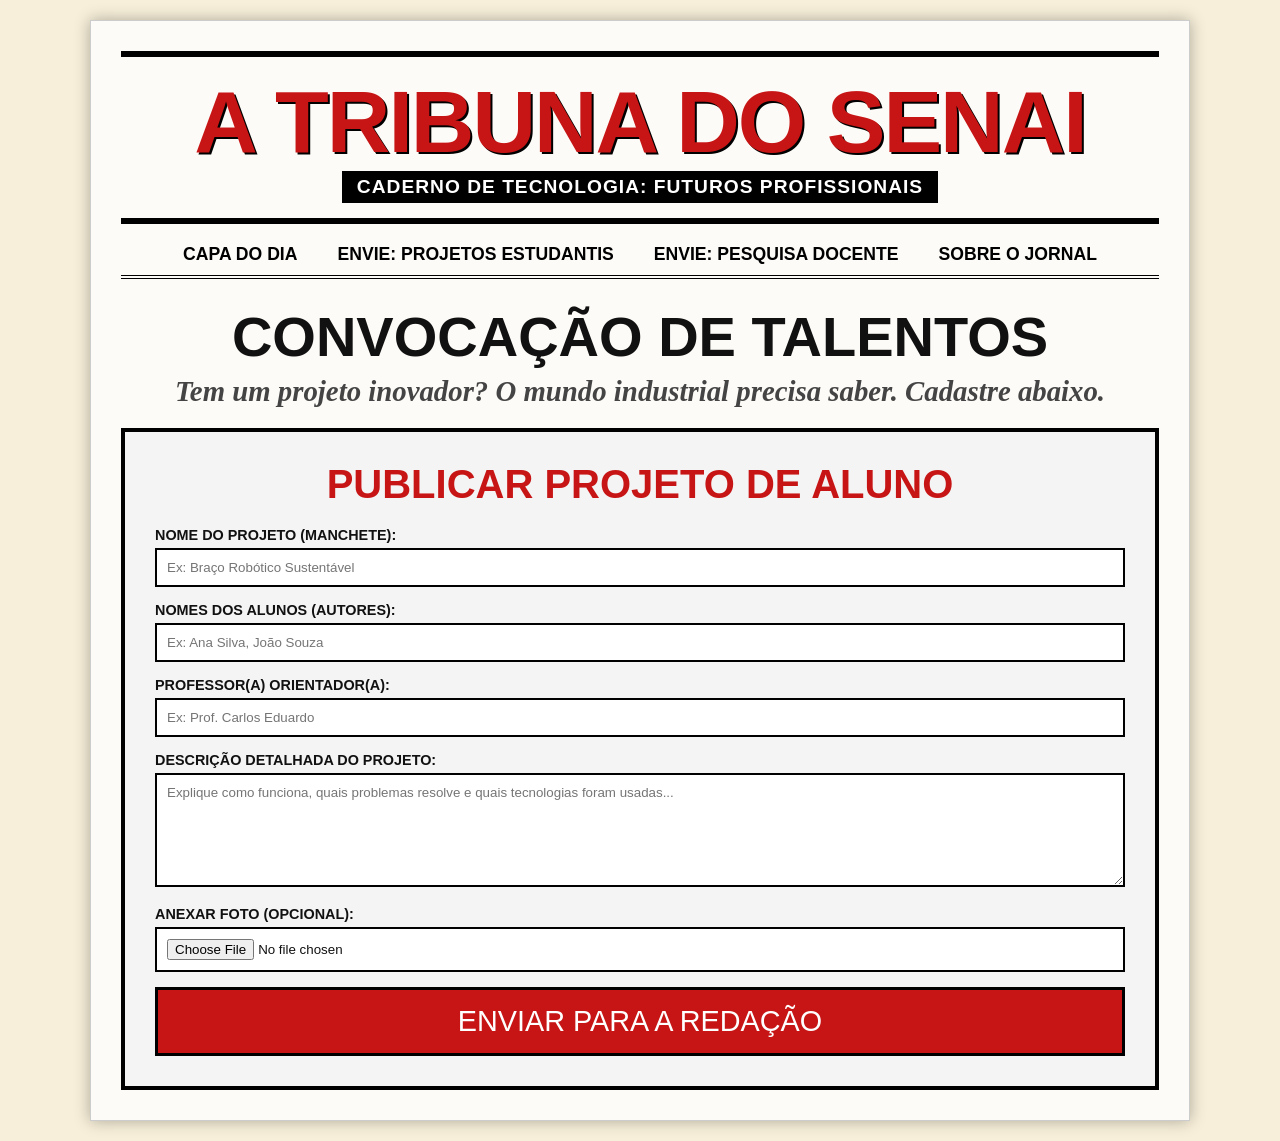
==== alunos.html @ 489e4335 "a" ====
<!DOCTYPE html>
<html lang="pt-br">
<head>
    <meta charset="UTF-8">
    <title>Tribuna SENAI - Envio de Alunos</title>
    <link rel="stylesheet" href="style.css">
</head>
<body>

    <div class="folha-jornal">
        
        <div class="cabecalho">
            <h1 class="titulo-jornal">A TRIBUNA DO SENAI</h1>
            <div class="subtitulo-jornal">CADERNO DE TECNOLOGIA: FUTUROS PROFISSIONAIS</div>
        </div>

        <nav>
            <a href="index.html">Capa do Dia</a>
            <a href="alunos.html">Envie: Projetos Estudantis</a>
            <a href="professores.html">Envie: Pesquisa Docente</a>
            <a href="sobre.html">Sobre o Jornal</a>
        </nav>

        <div class="manchete-principal" style="margin-bottom: 10px;">
            <h1 style="font-size: 3.5rem;">CONVOCAÇÃO DE TALENTOS</h1>
            <h2>Tem um projeto inovador? O mundo industrial precisa saber. Cadastre abaixo.</h2>
        </div>

        <div class="formulario-box">
            <h2>Publicar Projeto de Aluno</h2>
            
            <form onsubmit="mostrarMensagem(event)">
                <div class="form-group">
                    <label>Nome do Projeto (Manchete):</label>
                    <input type="text" placeholder="Ex: Braço Robótico Sustentável" required>
                </div>
                
                <div class="form-group">
                    <label>Nomes dos Alunos (Autores):</label>
                    <input type="text" placeholder="Ex: Ana Silva, João Souza" required>
                </div>

                <div class="form-group">
                    <label>Professor(a) Orientador(a):</label>
                    <input type="text" placeholder="Ex: Prof. Carlos Eduardo" required>
                </div>

                <div class="form-group">
                    <label>Descrição Detalhada do Projeto:</label>
                    <textarea rows="6" placeholder="Explique como funciona, quais problemas resolve e quais tecnologias foram usadas..." required></textarea>
                </div>

                <div class="form-group">
                    <label>Anexar Foto (Opcional):</label>
                    <input type="file" accept="image/*">
                </div>

                <button type="submit" class="btn-enviar">ENVIAR PARA A REDAÇÃO</button>
            </form>
        </div>

    </div>

    <!-- Modal (Mensagem de Aviso Atualizada) -->
    <div class="modal-overlay" id="avisoModal">
        <div class="modal-content">
            <h3>Projeto Enviado com Sucesso!</h3>
            <p>Seu projeto foi encaminhado com segurança para a equipe de redação do nosso jornal.</p>
            <p><strong>Ele passará por uma análise técnica e, caso seja aprovado, você receberá um aviso da diretoria antes da publicação na próxima edição.</strong></p>
            <button class="modal-btn" onclick="fecharMensagem()">FECHAR E RETORNAR</button>
        </div>
    </div>

    <script>
        function mostrarMensagem(event) {
            event.preventDefault(); 
            document.getElementById('avisoModal').style.display = 'flex';
        }

        function fecharMensagem() {
            document.getElementById('avisoModal').style.display = 'none';
            document.querySelector('form').reset(); 
        }
    </script>

</body>
</html>
---- style.css ----
/* style.css - Tema Jornal Digital SENAI */

/* Fontes e Reset */
* {
    margin: 0;
    padding: 0;
    box-sizing: border-box;
}

body {
    background-color: #f7efd9;
    color: #111;
    font-family: 'Times New Roman', Times, serif; 
    padding: 20px;
}

.folha-jornal {
    max-width: 1100px;
    margin: 0 auto;
    background-color: #fdfbf7;
    padding: 30px;
    border: 1px solid #ccc;
    box-shadow: 0 0 15px rgba(0,0,0,0.3);
}

.cabecalho {
    text-align: center;
    border-top: 6px solid #000;
    border-bottom: 6px solid #000;
    padding: 15px 0;
    margin-bottom: 10px;
}

.data-edicao {
    display: flex;
    justify-content: space-between;
    font-size: 0.9em;
    font-family: Arial, sans-serif;
    text-transform: uppercase;
    font-weight: bold;
    border-bottom: 2px solid #000;
    padding-bottom: 5px;
    margin-bottom: 10px;
}

.titulo-jornal {
    font-family: 'Impact', 'Arial Black', sans-serif;
    font-size: 5.5rem;
    color: #c71515; 
    text-transform: uppercase;
    letter-spacing: -2px;
    line-height: 0.9;
    text-shadow: 2px 2px 0px #000;
    margin: 10px 0;
}

.subtitulo-jornal {
    font-family: Arial, sans-serif;
    background-color: #000;
    color: #fff;
    display: inline-block;
    padding: 5px 15px;
    font-weight: bold;
    letter-spacing: 1px;
    font-size: 1.2rem;
}

nav {
    display: flex;
    justify-content: center;
    border-bottom: 4px double #000;
    padding: 10px 0;
    margin-bottom: 30px;
}

nav a {
    color: #000;
    text-decoration: none;
    font-family: Arial, sans-serif;
    font-weight: bold;
    font-size: 1.1rem;
    margin: 0 20px;
    text-transform: uppercase;
    transition: color 0.2s;
}

nav a:hover {
    color: #c71515;
    text-decoration: underline;
}

.manchete-principal {
    text-align: center;
    margin-bottom: 30px;
}

.manchete-principal h1 {
    font-family: 'Impact', 'Arial Black', sans-serif;
    font-size: 4.5rem;
    text-transform: uppercase;
    line-height: 1;
    margin-bottom: 10px;
}

.manchete-principal h2 {
    font-size: 1.8rem;
    font-style: italic;
    color: #444;
}

.colunas-noticia {
    column-count: 2; 
    column-gap: 40px;
    column-rule: 1px solid #000; 
    font-size: 1.2rem;
    line-height: 1.5;
    text-align: justify;
}

.primeira-letra::first-letter {
    font-size: 4rem;
    font-family: 'Impact', sans-serif;
    float: left;
    margin-right: 8px;
    line-height: 1;
    color: #c71515;
}

.foto-jornal {
    width: 100%;
    border: 3px solid #000;
    background-color: #ddd;
    display: inline-flex; /* Alterado para evitar quebra */
    flex-direction: column;
    align-items: center;
    justify-content: center;
    margin: 20px 0;
    padding: 10px;
    break-inside: avoid; /* CORREÇÃO: Evita que a foto quebre entre as colunas */
    page-break-inside: avoid;
}

.foto-jornal img {
    max-width: 100%;
    height: auto;
    filter: grayscale(100%) contrast(120%);
}

.legenda {
    font-family: Arial, sans-serif;
    font-size: 0.85rem;
    font-style: italic;
    border-bottom: 1px solid #000;
    padding-bottom: 5px;
    margin-top: 5px;
    width: 100%;
    text-align: left;
}

/* --- NOVOS ESTILOS PARA O GRÁFICO (Página Sobre Nós) --- */
.grafico-container {
    break-inside: avoid;
    margin: 30px 0;
}

.grafico-barras {
    display: flex;
    align-items: flex-end;
    gap: 15px;
    height: 180px;
    padding: 10px;
    border-bottom: 2px solid #000;
    border-left: 2px solid #000;
    background-color: #fdfbf7;
}

.barra {
    flex: 1;
    background-color: #444;
    text-align: center;
    color: white;
    font-family: Arial, sans-serif;
    font-weight: bold;
    display: flex;
    align-items: flex-end;
    justify-content: center;
    padding-bottom: 10px;
    transition: background-color 0.3s;
}

.barra:hover {
    background-color: #c71515;
}

.labels-grafico {
    display: flex;
    justify-content: space-between;
    font-family: Arial, sans-serif;
    font-size: 0.9rem;
    font-weight: bold;
    margin-top: 5px;
    padding-left: 10px;
}
/* -------------------------------------------------------- */

.formulario-box {
    border: 4px solid #000;
    padding: 30px;
    background-color: #f4f4f4;
    margin-top: 20px;
    break-inside: avoid;
}

.formulario-box h2 {
    font-family: 'Impact', sans-serif;
    font-size: 2.5rem;
    text-transform: uppercase;
    margin-bottom: 20px;
    color: #c71515;
    text-align: center;
}

.form-group {
    margin-bottom: 15px;
    font-family: Arial, sans-serif;
}

.form-group label {
    display: block;
    font-weight: bold;
    margin-bottom: 5px;
    text-transform: uppercase;
    font-size: 0.9rem;
}

.form-group input, .form-group textarea {
    width: 100%;
    padding: 10px;
    border: 2px solid #000;
    background-color: #fff;
    font-family: Arial, sans-serif;
}

.btn-enviar {
    display: block;
    width: 100%;
    background-color: #c71515;
    color: #fff;
    font-family: 'Impact', sans-serif;
    font-size: 1.8rem;
    border: 3px solid #000;
    padding: 15px;
    cursor: pointer;
    text-transform: uppercase;
    transition: background 0.3s;
}

.btn-enviar:hover {
    background-color: #000;
}

.modal-overlay {
    display: none;
    position: fixed;
    top: 0; left: 0; width: 100%; height: 100%;
    background: rgba(0,0,0,0.8);
    align-items: center; justify-content: center;
    z-index: 1000;
}

.modal-content {
    background: #fdfbf7;
    padding: 40px;
    border: 5px solid #c71515;
    text-align: center;
    max-width: 500px;
    font-family: Arial, sans-serif;
}

.modal-content h3 {
    font-family: 'Impact', sans-serif;
    font-size: 2.5rem;
    margin-bottom: 15px;
    text-transform: uppercase;
}

.modal-btn {
    background: #000;
    color: #fff;
    padding: 10px 20px;
    border: none;
    font-weight: bold;
    cursor: pointer;
    margin-top: 20px;
    font-size: 1.2rem;
}
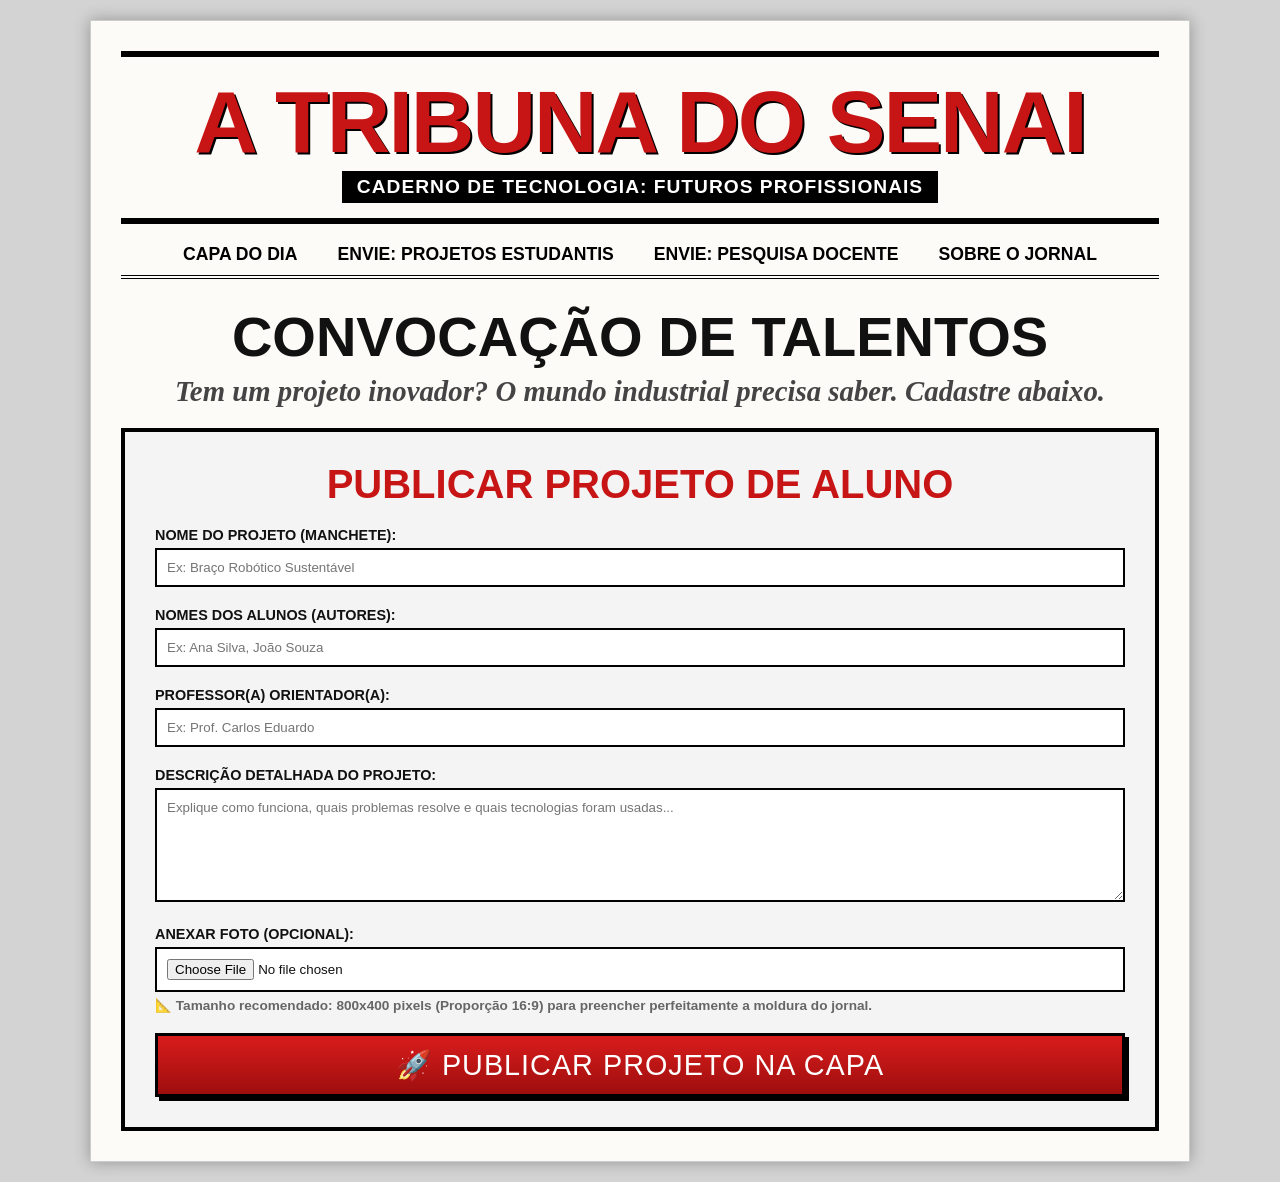
==== commit d2255471: "Add files via upload 3.0" ====
--- a/alunos.html
+++ b/alunos.html
@@ -29,57 +29,112 @@
         <div class="formulario-box">
             <h2>Publicar Projeto de Aluno</h2>
             
-            <form onsubmit="mostrarMensagem(event)">
+            <form id="formAluno" onsubmit="salvarProjetoAluno(event)">
                 <div class="form-group">
                     <label>Nome do Projeto (Manchete):</label>
-                    <input type="text" placeholder="Ex: Braço Robótico Sustentável" required>
+                    <input type="text" id="tituloAluno" placeholder="Ex: Braço Robótico Sustentável" required>
                 </div>
                 
                 <div class="form-group">
                     <label>Nomes dos Alunos (Autores):</label>
-                    <input type="text" placeholder="Ex: Ana Silva, João Souza" required>
+                    <input type="text" id="autoresAluno" placeholder="Ex: Ana Silva, João Souza" required>
                 </div>
 
                 <div class="form-group">
                     <label>Professor(a) Orientador(a):</label>
-                    <input type="text" placeholder="Ex: Prof. Carlos Eduardo" required>
+                    <input type="text" id="orientadorAluno" placeholder="Ex: Prof. Carlos Eduardo" required>
                 </div>
 
                 <div class="form-group">
                     <label>Descrição Detalhada do Projeto:</label>
-                    <textarea rows="6" placeholder="Explique como funciona, quais problemas resolve e quais tecnologias foram usadas..." required></textarea>
+                    <textarea id="descricaoAluno" rows="6" placeholder="Explique como funciona, quais problemas resolve e quais tecnologias foram usadas..." required></textarea>
                 </div>
 
+                <!-- CAMPO DE FOTO COM MENSAGEM E PRÉ-VISUALIZAÇÃO -->
                 <div class="form-group">
                     <label>Anexar Foto (Opcional):</label>
-                    <input type="file" accept="image/*">
+                    <input type="file" id="fotoAluno" accept="image/*" onchange="previsualizarImagem(this)">
+                    <small style="display:block; font-family: Arial, sans-serif; color: #666; font-size: 0.85rem; margin-top: 5px; font-weight: bold;">
+                        📐 Tamanho recomendado: 800x400 pixels (Proporção 16:9) para preencher perfeitamente a moldura do jornal.
+                    </small>
+
+                    <div id="containerPreview" style="display: none; margin-top: 15px;" class="foto-jornal">
+                        <img id="imgPreview" src="#" alt="Pré-visualização">
+                        <div class="legenda">Pré-visualização da Imagem Selecionada</div>
+                    </div>
                 </div>
 
-                <button type="submit" class="btn-enviar">ENVIAR PARA A REDAÇÃO</button>
+                <button type="submit" class="btn-enviar">🚀 PUBLICAR PROJETO NA CAPA</button>
             </form>
         </div>
 
     </div>
 
-    <!-- Modal (Mensagem de Aviso Atualizada) -->
+    <!-- Modal -->
     <div class="modal-overlay" id="avisoModal">
         <div class="modal-content">
-            <h3>Projeto Enviado com Sucesso!</h3>
-            <p>Seu projeto foi encaminhado com segurança para a equipe de redação do nosso jornal.</p>
-            <p><strong>Ele passará por uma análise técnica e, caso seja aprovado, você receberá um aviso da diretoria antes da publicação na próxima edição.</strong></p>
-            <button class="modal-btn" onclick="fecharMensagem()">FECHAR E RETORNAR</button>
+            <h3>Projeto Publicado!</h3>
+            <p>Seu projeto foi adicionado à capa do jornal na seção inferior.</p>
+            <button class="modal-btn" onclick="irParaCapa()">VER NA CAPA DO DIA</button>
         </div>
     </div>
 
     <script>
-        function mostrarMensagem(event) {
-            event.preventDefault(); 
-            document.getElementById('avisoModal').style.display = 'flex';
+        function previsualizarImagem(input) {
+            const previewContainer = document.getElementById('containerPreview');
+            const previewImg = document.getElementById('imgPreview');
+
+            if (input.files && input.files[0]) {
+                const leitor = new FileReader();
+                leitor.onload = function(e) {
+                    previewImg.src = e.target.result;
+                    previewContainer.style.display = 'flex';
+                }
+                leitor.readAsDataURL(input.files[0]);
+            } else {
+                previewContainer.style.display = 'none';
+            }
         }
 
-        function fecharMensagem() {
-            document.getElementById('avisoModal').style.display = 'none';
-            document.querySelector('form').reset(); 
+        function salvarProjetoAluno(event) {
+            event.preventDefault();
+
+            const titulo = document.getElementById('tituloAluno').value;
+            const autores = document.getElementById('autoresAluno').value;
+            const orientador = document.getElementById('orientadorAluno').value;
+            const descricao = document.getElementById('descricaoAluno').value;
+            const fotoInput = document.getElementById('fotoAluno');
+
+            function guardarEExibir(imagemData) {
+                const novoProjeto = {
+                    tipo: 'aluno',
+                    titulo: titulo,
+                    autores: autores,
+                    subinfo: 'Orientador: ' + orientador,
+                    descricao: descricao,
+                    imagem: imagemData
+                };
+
+                const projetos = JSON.parse(localStorage.getItem('projetosSENAI')) || [];
+                projetos.unshift(novoProjeto);
+                localStorage.setItem('projetosSENAI', JSON.stringify(projetos));
+
+                document.getElementById('avisoModal').style.display = 'flex';
+            }
+
+            if (fotoInput.files && fotoInput.files[0]) {
+                const leitor = new FileReader();
+                leitor.onload = function(e) {
+                    guardarEExibir(e.target.result);
+                };
+                leitor.readAsDataURL(fotoInput.files[0]);
+            } else {
+                guardarEExibir(null);
+            }
+        }
+
+        function irParaCapa() {
+            window.location.href = 'index.html';
         }
     </script>
 
--- a/style.css
+++ b/style.css
@@ -1,6 +1,5 @@
 /* style.css - Tema Jornal Digital SENAI */
 
-/* Fontes e Reset */
 * {
     margin: 0;
     padding: 0;
@@ -8,7 +7,7 @@
 }
 
 body {
-    background-color: #f7efd9;
+    background-color: rgb(211, 211, 211);
     color: #111;
     font-family: 'Times New Roman', Times, serif; 
     padding: 20px;
@@ -126,24 +125,27 @@
     color: #c71515;
 }
 
+/* FOTO AJUSTADA */
 .foto-jornal {
     width: 100%;
     border: 3px solid #000;
     background-color: #ddd;
-    display: inline-flex; /* Alterado para evitar quebra */
+    display: flex;
     flex-direction: column;
     align-items: center;
     justify-content: center;
-    margin: 20px 0;
-    padding: 10px;
-    break-inside: avoid; /* CORREÇÃO: Evita que a foto quebre entre as colunas */
+    margin: 15px 0;
+    padding: 4px;
+    break-inside: avoid;
     page-break-inside: avoid;
 }
 
 .foto-jornal img {
-    max-width: 100%;
-    height: auto;
+    width: 100%;
+    max-height: 250px;
+    object-fit: cover;
     filter: grayscale(100%) contrast(120%);
+    display: block;
 }
 
 .legenda {
@@ -151,57 +153,62 @@
     font-size: 0.85rem;
     font-style: italic;
     border-bottom: 1px solid #000;
-    padding-bottom: 5px;
+    padding-bottom: 3px;
     margin-top: 5px;
     width: 100%;
     text-align: left;
 }
 
-/* --- NOVOS ESTILOS PARA O GRÁFICO (Página Sobre Nós) --- */
+/* ESTILIZAÇÃO DO GRÁFICO DE BARRAS */
 .grafico-container {
+    border: 3px solid #000;
+    background-color: #f4f4f4;
+    padding: 15px;
+    margin: 20px 0;
     break-inside: avoid;
-    margin: 30px 0;
+    text-align: center;
 }
 
 .grafico-barras {
     display: flex;
     align-items: flex-end;
-    gap: 15px;
-    height: 180px;
-    padding: 10px;
-    border-bottom: 2px solid #000;
+    justify-content: space-around;
+    height: 160px;
+    border-bottom: 3px solid #000;
     border-left: 2px solid #000;
-    background-color: #fdfbf7;
+    padding: 10px 5px 0 5px;
+    margin: 15px 0 5px 0;
+    background-color: #fff;
 }
 
 .barra {
-    flex: 1;
-    background-color: #444;
-    text-align: center;
-    color: white;
-    font-family: Arial, sans-serif;
-    font-weight: bold;
-    display: flex;
-    align-items: flex-end;
+    width: 18%;
+    background-color: #000;
+    color: #fff;
+    font-family: Arial, sans-serif;
+    font-size: 0.85rem;
+    font-weight: bold;
+    display: flex;
+    align-items: flex-start;
     justify-content: center;
-    padding-bottom: 10px;
-    transition: background-color 0.3s;
-}
-
-.barra:hover {
-    background-color: #c71515;
+    padding-top: 4px;
+    box-sizing: border-box;
+    transition: height 0.3s ease;
 }
 
 .labels-grafico {
     display: flex;
-    justify-content: space-between;
-    font-family: Arial, sans-serif;
-    font-size: 0.9rem;
-    font-weight: bold;
-    margin-top: 5px;
-    padding-left: 10px;
-}
-/* -------------------------------------------------------- */
+    justify-content: space-around;
+    font-family: Arial, sans-serif;
+    font-weight: bold;
+    font-size: 0.85rem;
+    margin-bottom: 10px;
+}
+
+.labels-grafico span {
+    width: 18%;
+    text-align: center;
+}
 
 .formulario-box {
     border: 4px solid #000;
@@ -221,7 +228,7 @@
 }
 
 .form-group {
-    margin-bottom: 15px;
+    margin-bottom: 20px;
     font-family: Arial, sans-serif;
 }
 
@@ -244,19 +251,32 @@
 .btn-enviar {
     display: block;
     width: 100%;
-    background-color: #c71515;
+    background: linear-gradient(180deg, #d91c1c 0%, #9e0e0e 100%);
     color: #fff;
     font-family: 'Impact', sans-serif;
     font-size: 1.8rem;
+    letter-spacing: 1px;
     border: 3px solid #000;
-    padding: 15px;
+    padding: 12px;
     cursor: pointer;
     text-transform: uppercase;
-    transition: background 0.3s;
+    box-shadow: 4px 4px 0px #000;
+    transition: all 0.15s ease-in-out;
+    margin-top: 20px;
 }
 
 .btn-enviar:hover {
-    background-color: #000;
+    background: linear-gradient(180deg, #111 0%, #333 100%);
+    box-shadow: 2px 2px 0px #000;
+    transform: translate(2px, 2px);
+}
+
+.btn-enviar.btn-docente {
+    background: linear-gradient(180deg, #333 0%, #000 100%);
+}
+
+.btn-enviar.btn-docente:hover {
+    background: linear-gradient(180deg, #c71515 0%, #9e0e0e 100%);
 }
 
 .modal-overlay {
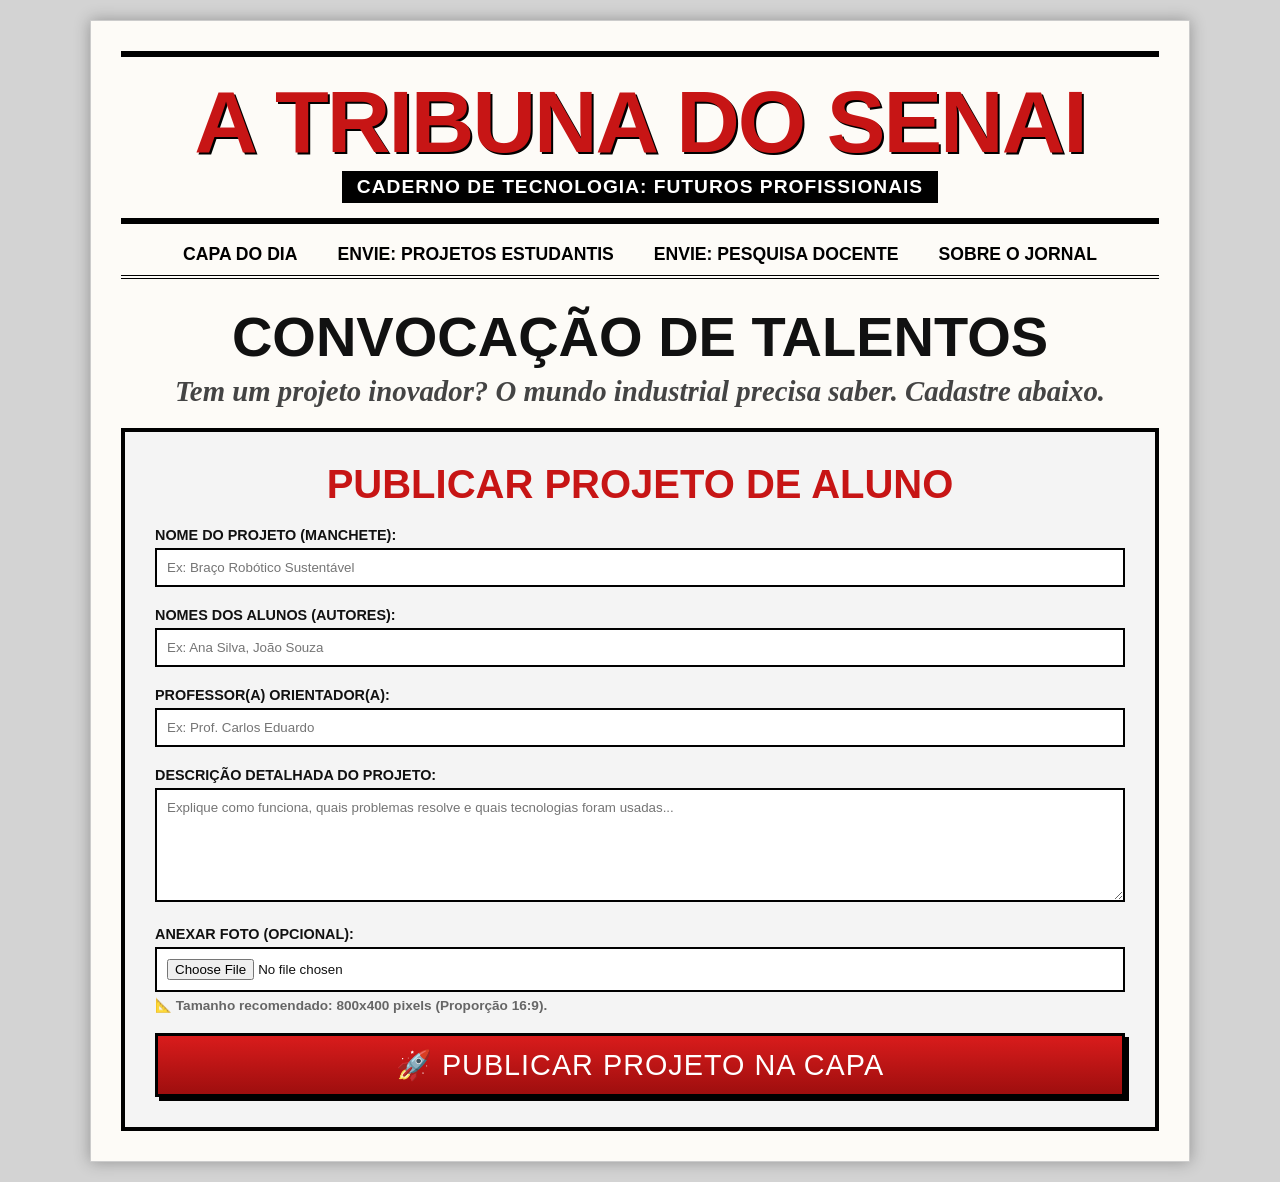
==== commit 407ac54b: "5.1" ====
--- a/alunos.html
+++ b/alunos.html
@@ -2,6 +2,7 @@
 <html lang="pt-br">
 <head>
     <meta charset="UTF-8">
+    <meta name="viewport" content="width=device-width, initial-scale=1.0">
     <title>Tribuna SENAI - Envio de Alunos</title>
     <link rel="stylesheet" href="style.css">
 </head>
@@ -14,7 +15,10 @@
             <div class="subtitulo-jornal">CADERNO DE TECNOLOGIA: FUTUROS PROFISSIONAIS</div>
         </div>
 
-        <nav>
+        <div class="menu-toggle" onclick="toggleMenu()">☰ ABRIR MENU</div>
+        <div class="overlay-menu" id="overlay" onclick="toggleMenu()"></div>
+
+        <nav id="menuPrincipal">
             <a href="index.html">Capa do Dia</a>
             <a href="alunos.html">Envie: Projetos Estudantis</a>
             <a href="professores.html">Envie: Pesquisa Docente</a>
@@ -50,12 +54,11 @@
                     <textarea id="descricaoAluno" rows="6" placeholder="Explique como funciona, quais problemas resolve e quais tecnologias foram usadas..." required></textarea>
                 </div>
 
-                <!-- CAMPO DE FOTO COM MENSAGEM E PRÉ-VISUALIZAÇÃO -->
                 <div class="form-group">
                     <label>Anexar Foto (Opcional):</label>
                     <input type="file" id="fotoAluno" accept="image/*" onchange="previsualizarImagem(this)">
                     <small style="display:block; font-family: Arial, sans-serif; color: #666; font-size: 0.85rem; margin-top: 5px; font-weight: bold;">
-                        📐 Tamanho recomendado: 800x400 pixels (Proporção 16:9) para preencher perfeitamente a moldura do jornal.
+                        📐 Tamanho recomendado: 800x400 pixels (Proporção 16:9).
                     </small>
 
                     <div id="containerPreview" style="display: none; margin-top: 15px;" class="foto-jornal">
@@ -80,6 +83,11 @@
     </div>
 
     <script>
+        function toggleMenu() {
+            document.getElementById('menuPrincipal').classList.toggle('aberto');
+            document.getElementById('overlay').classList.toggle('aberto');
+        }
+
         function previsualizarImagem(input) {
             const previewContainer = document.getElementById('containerPreview');
             const previewImg = document.getElementById('imgPreview');
@@ -139,4 +147,4 @@
     </script>
 
 </body>
-</html>+</html>
--- a/style.css
+++ b/style.css
@@ -4,6 +4,9 @@
     margin: 0;
     padding: 0;
     box-sizing: border-box;
+    /* Evita que palavras grandes vazem das caixas */
+    word-wrap: break-word; 
+    overflow-wrap: break-word;
 }
 
 body {
@@ -64,6 +67,15 @@
     font-size: 1.2rem;
 }
 
+/* ESTILO DO BOTÃO DE MENU E OVERLAY (OCULTOS NO COMPUTADOR) */
+.menu-toggle {
+    display: none;
+}
+
+.overlay-menu {
+    display: none;
+}
+
 nav {
     display: flex;
     justify-content: center;
@@ -125,7 +137,6 @@
     color: #c71515;
 }
 
-/* FOTO AJUSTADA */
 .foto-jornal {
     width: 100%;
     border: 3px solid #000;
@@ -159,7 +170,6 @@
     text-align: left;
 }
 
-/* ESTILIZAÇÃO DO GRÁFICO DE BARRAS */
 .grafico-container {
     border: 3px solid #000;
     background-color: #f4f4f4;
@@ -313,4 +323,97 @@
     cursor: pointer;
     margin-top: 20px;
     font-size: 1.2rem;
-}+}
+
+/* AJUSTES PARA VERSÃO MOBILE (CELULAR) */
+@media (max-width: 768px) {
+    body {
+        padding: 0; /* Remove a margem cinza ao redor */
+        background-color: #fdfbf7; /* O fundo do site vira bege */
+    }
+
+    .folha-jornal {
+        padding: 15px; 
+        box-shadow: none; /* Remove a sombra do computador */
+        border: none; /* Remove a borda exterior */
+    }
+    
+    .colunas-noticia {
+        column-count: 1; /* Uma única coluna */
+    }
+    
+    /* TÍTULOS MAIORES PARA FACILITAR A LEITURA */
+    .titulo-jornal {
+        font-size: 4rem; 
+    }
+    
+    .manchete-principal h1 {
+        font-size: 2.8rem;
+    }
+
+    .manchete-principal h2 {
+        font-size: 1.4rem;
+    }
+
+    /* SISTEMA DE MENU LATERAL (HUB) */
+    .menu-toggle {
+        display: block;
+        background-color: #000;
+        color: #fff;
+        padding: 12px;
+        text-align: center;
+        font-family: 'Impact', sans-serif;
+        font-size: 1.6rem;
+        cursor: pointer;
+        margin-bottom: 20px;
+        letter-spacing: 1px;
+    }
+
+    .overlay-menu.aberto {
+        display: block;
+        position: fixed;
+        top: 0; left: 0; width: 100%; height: 100%;
+        background: rgba(0,0,0,0.6);
+        z-index: 998;
+    }
+
+    nav {
+        position: fixed;
+        top: 0;
+        left: -280px; /* Escondido fora da tela */
+        width: 250px;
+        height: 100%;
+        background-color: #111;
+        flex-direction: column;
+        justify-content: flex-start;
+        align-items: flex-start;
+        padding-top: 60px;
+        margin: 0;
+        border: none;
+        z-index: 999;
+        transition: left 0.3s ease-in-out;
+    }
+    
+    nav.aberto {
+        left: 0; /* Desliza para dentro da tela */
+    }
+    
+    nav a {
+        display: block;
+        width: 100%;
+        color: #fff;
+        padding: 20px;
+        margin: 0;
+        border-bottom: 1px solid #333;
+        text-align: left;
+    }
+
+    nav a:hover {
+        background-color: #c71515;
+        text-decoration: none;
+    }
+    
+    .barra {
+        font-size: 0.7rem; 
+    }
+}
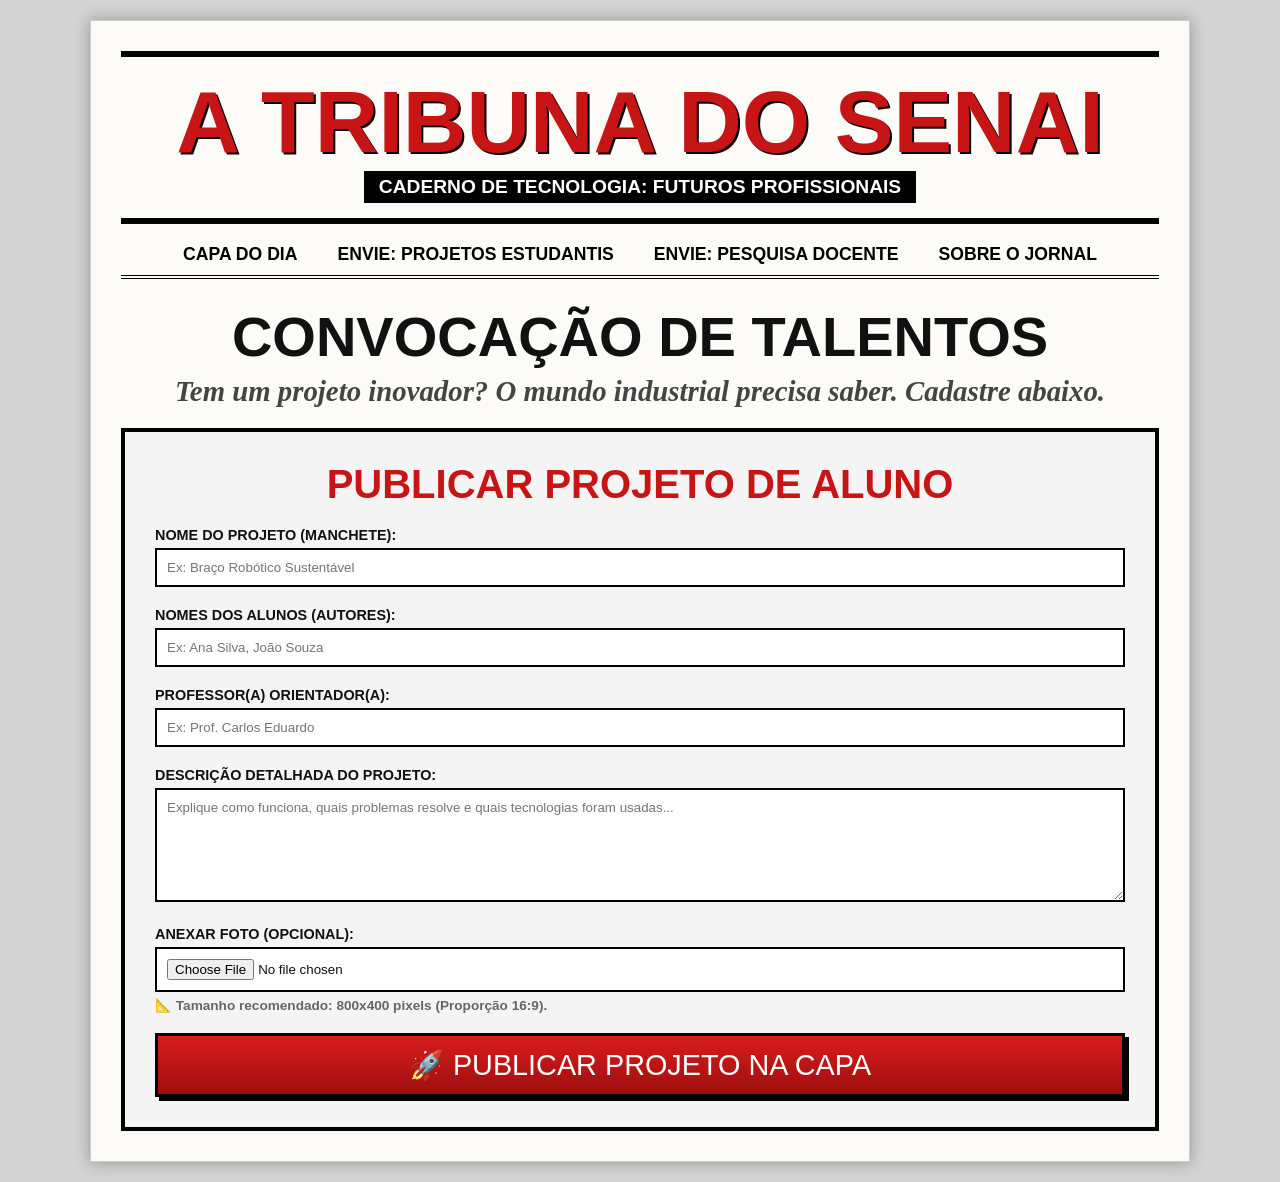
==== commit d55aa55a: "5" ====
--- a/alunos.html
+++ b/alunos.html
@@ -15,7 +15,7 @@
             <div class="subtitulo-jornal">CADERNO DE TECNOLOGIA: FUTUROS PROFISSIONAIS</div>
         </div>
 
-        <div class="menu-toggle" onclick="toggleMenu()">☰ ABRIR MENU</div>
+        <div class="menu-toggle" onclick="toggleMenu()">☰ Menu</div>
         <div class="overlay-menu" id="overlay" onclick="toggleMenu()"></div>
 
         <nav id="menuPrincipal">
--- a/style.css
+++ b/style.css
@@ -4,7 +4,6 @@
     margin: 0;
     padding: 0;
     box-sizing: border-box;
-    /* Evita que palavras grandes vazem das caixas */
     word-wrap: break-word; 
     overflow-wrap: break-word;
 }
@@ -50,7 +49,7 @@
     font-size: 5.5rem;
     color: #c71515; 
     text-transform: uppercase;
-    letter-spacing: -2px;
+    letter-spacing: 0px; /* Corrigido o espaçamento */
     line-height: 0.9;
     text-shadow: 2px 2px 0px #000;
     margin: 10px 0;
@@ -63,7 +62,7 @@
     display: inline-block;
     padding: 5px 15px;
     font-weight: bold;
-    letter-spacing: 1px;
+    letter-spacing: 0px; /* Corrigido o espaçamento */
     font-size: 1.2rem;
 }
 
@@ -111,6 +110,7 @@
     text-transform: uppercase;
     line-height: 1;
     margin-bottom: 10px;
+    letter-spacing: 0px; /* Corrigido o espaçamento */
 }
 
 .manchete-principal h2 {
@@ -265,7 +265,6 @@
     color: #fff;
     font-family: 'Impact', sans-serif;
     font-size: 1.8rem;
-    letter-spacing: 1px;
     border: 3px solid #000;
     padding: 12px;
     cursor: pointer;
@@ -328,45 +327,55 @@
 /* AJUSTES PARA VERSÃO MOBILE (CELULAR) */
 @media (max-width: 768px) {
     body {
-        padding: 0; /* Remove a margem cinza ao redor */
-        background-color: #fdfbf7; /* O fundo do site vira bege */
+        padding: 0; 
+        background-color: #fdfbf7; 
     }
 
     .folha-jornal {
         padding: 15px; 
-        box-shadow: none; /* Remove a sombra do computador */
-        border: none; /* Remove a borda exterior */
+        box-shadow: none; 
+        border: none; 
     }
     
     .colunas-noticia {
-        column-count: 1; /* Uma única coluna */
-    }
-    
-    /* TÍTULOS MAIORES PARA FACILITAR A LEITURA */
+        column-count: 1; 
+    }
+    
+    /* TÍTULOS AUMENTADOS */
     .titulo-jornal {
-        font-size: 4rem; 
+        font-size: 4.5rem; 
     }
     
     .manchete-principal h1 {
-        font-size: 2.8rem;
+        font-size: 3.2rem;
     }
 
     .manchete-principal h2 {
-        font-size: 1.4rem;
-    }
-
-    /* SISTEMA DE MENU LATERAL (HUB) */
+        font-size: 1.6rem;
+    }
+
+    /* SISTEMA DE MENU LATERAL (HUB) - BOTÃO REFEITO MAIS BONITO */
     .menu-toggle {
         display: block;
-        background-color: #000;
-        color: #fff;
-        padding: 12px;
+        background-color: #fff;
+        color: #000;
+        border: 2px solid #000;
+        padding: 8px 16px;
         text-align: center;
-        font-family: 'Impact', sans-serif;
-        font-size: 1.6rem;
+        font-family: Arial, sans-serif;
+        font-weight: bold;
+        font-size: 1rem;
         cursor: pointer;
-        margin-bottom: 20px;
-        letter-spacing: 1px;
+        margin: 15px auto 25px auto;
+        max-width: 140px;
+        text-transform: uppercase;
+        box-shadow: 3px 3px 0px #c71515;
+        transition: all 0.2s ease;
+    }
+
+    .menu-toggle:active {
+        transform: translate(2px, 2px);
+        box-shadow: 1px 1px 0px #c71515;
     }
 
     .overlay-menu.aberto {
@@ -380,7 +389,7 @@
     nav {
         position: fixed;
         top: 0;
-        left: -280px; /* Escondido fora da tela */
+        left: -280px; 
         width: 250px;
         height: 100%;
         background-color: #111;
@@ -395,7 +404,7 @@
     }
     
     nav.aberto {
-        left: 0; /* Desliza para dentro da tela */
+        left: 0; 
     }
     
     nav a {
